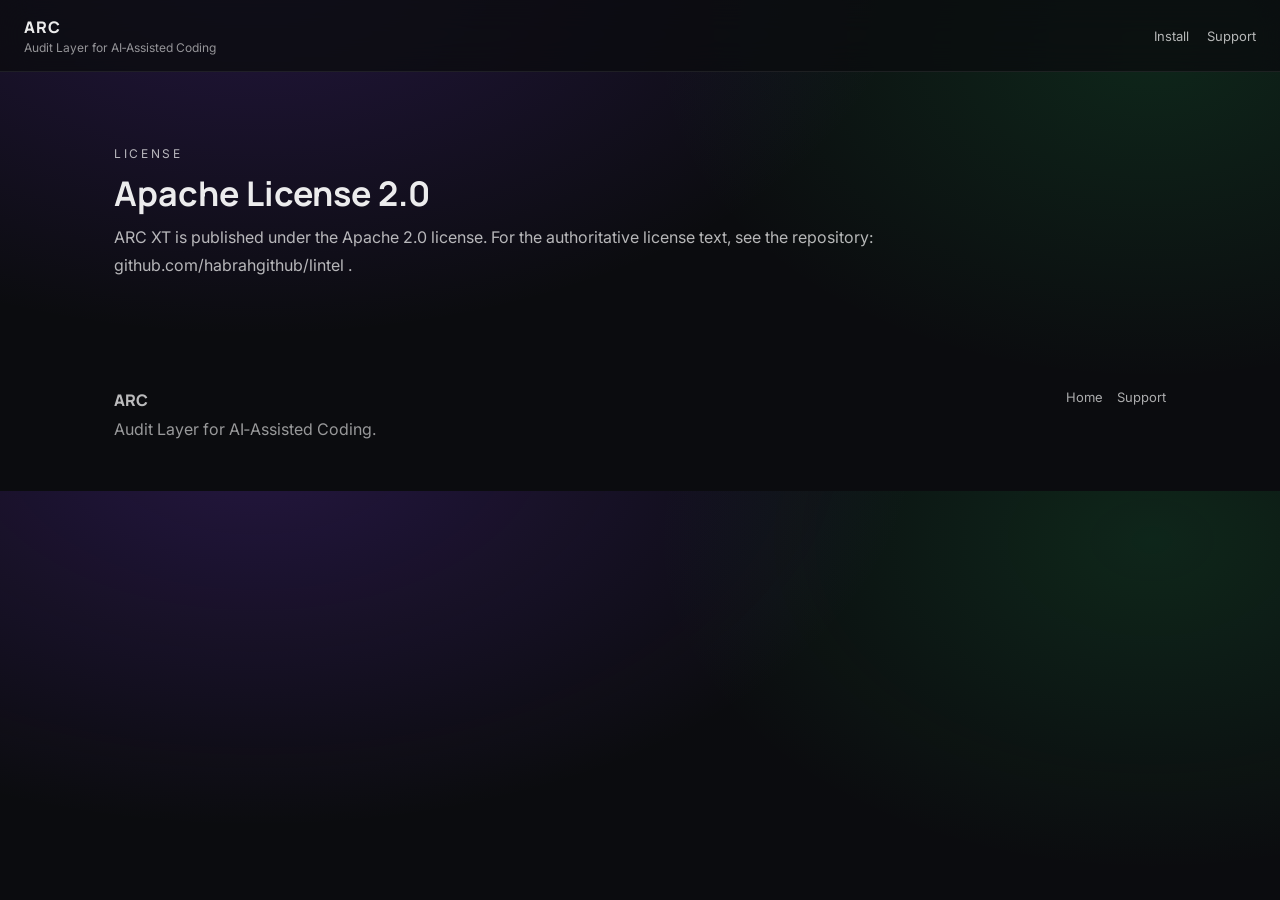
==== license.html @ 80886eba "web: ARC landing (Audit Layer category + conversion structure)" ====
<!DOCTYPE html>
<html lang="en">
  <head>
    <meta charset="UTF-8" />
    <meta name="viewport" content="width=device-width, initial-scale=1.0" />
    <title>ARC — License</title>
    <meta name="theme-color" content="#0e0e0e" />
    <link rel="preconnect" href="https://fonts.googleapis.com" />
    <link rel="preconnect" href="https://fonts.gstatic.com" crossorigin />
    <link
      href="https://fonts.googleapis.com/css2?family=Inter:wght@400;500;600;700&family=Manrope:wght@700;800&display=swap"
      rel="stylesheet"
    />
    <link rel="stylesheet" href="./styles.css" />
  </head>
  <body>
    <header class="site-header">
      <a class="brand" href="./index.html" aria-label="ARC home">
        <div class="brand-mark">ARC</div>
        <div class="brand-subtitle">Audit Layer for AI‑Assisted Coding</div>
      </a>
      <nav class="site-nav">
        <a href="./index.html#install">Install</a>
        <a href="./support.html">Support</a>
      </nav>
    </header>

    <main>
      <section class="section">
        <div class="section-heading">
          <p class="section-kicker">License</p>
          <h2>Apache License 2.0</h2>
          <p>
            ARC XT is published under the Apache 2.0 license. For the authoritative license text,
            see the repository:
            <a href="https://github.com/habrahgithub/lintel" target="_blank" rel="noreferrer">
              github.com/habrahgithub/lintel
            </a>.
          </p>
        </div>
      </section>
    </main>

    <footer class="site-footer">
      <div>
        <p class="footer-brand">ARC</p>
        <p class="footer-copy">Audit Layer for AI‑Assisted Coding.</p>
      </div>
      <nav class="footer-links">
        <a href="./index.html">Home</a>
        <a href="./support.html">Support</a>
      </nav>
    </footer>
  </body>
</html>
---- styles.css ----
:root {
  color-scheme: dark;
  --bg: #0b0c0f;
  --panel: rgba(255, 255, 255, 0.06);
  --panel-2: rgba(255, 255, 255, 0.04);
  --border: rgba(255, 255, 255, 0.14);
  --text: rgba(255, 255, 255, 0.92);
  --muted: rgba(255, 255, 255, 0.70);
  --muted-2: rgba(255, 255, 255, 0.56);
  --accent: #7c3aed;
  --accent-2: #22c55e;
  --shadow: 0 20px 60px rgba(0, 0, 0, 0.45);
  --radius: 18px;
}

* {
  box-sizing: border-box;
}

html,
body {
  margin: 0;
  padding: 0;
  font-family: Inter, system-ui, -apple-system, Segoe UI, Roboto, Arial, sans-serif;
  background: radial-gradient(1200px 700px at 20% -10%, rgba(124, 58, 237, 0.22), transparent 55%),
    radial-gradient(900px 600px at 90% 10%, rgba(34, 197, 94, 0.14), transparent 55%),
    var(--bg);
  color: var(--text);
}

a {
  color: inherit;
  text-decoration: none;
}

.sr-only {
  position: absolute;
  width: 1px;
  height: 1px;
  padding: 0;
  margin: -1px;
  overflow: hidden;
  clip: rect(0, 0, 0, 0);
  border: 0;
}

.site-header {
  position: sticky;
  top: 0;
  z-index: 10;
  display: flex;
  align-items: center;
  justify-content: space-between;
  padding: 16px 24px;
  background: rgba(11, 12, 15, 0.78);
  backdrop-filter: blur(16px);
  border-bottom: 1px solid rgba(255, 255, 255, 0.08);
}

.brand {
  display: grid;
  gap: 2px;
}

.brand-mark {
  font-family: Manrope, Inter, system-ui, sans-serif;
  font-weight: 800;
  letter-spacing: 0.06em;
}

.brand-subtitle {
  font-size: 12px;
  color: var(--muted-2);
}

.site-nav {
  display: flex;
  gap: 18px;
  align-items: center;
}

.site-nav a {
  font-size: 13px;
  color: var(--muted);
}

.site-nav a:hover {
  color: var(--text);
}

.nav-toggle {
  display: none;
  width: 44px;
  height: 38px;
  border-radius: 12px;
  border: 1px solid rgba(255, 255, 255, 0.14);
  background: rgba(255, 255, 255, 0.04);
  padding: 10px;
  cursor: pointer;
}

.nav-toggle span {
  display: block;
  height: 2px;
  background: rgba(255, 255, 255, 0.72);
  margin: 4px 0;
}

.section {
  max-width: 1100px;
  margin: 0 auto;
  padding: 72px 24px;
}

.section.muted {
  background: linear-gradient(180deg, rgba(255, 255, 255, 0.04), rgba(255, 255, 255, 0));
  border-top: 1px solid rgba(255, 255, 255, 0.06);
  border-bottom: 1px solid rgba(255, 255, 255, 0.06);
}

.hero {
  display: grid;
  grid-template-columns: 1.2fr 0.8fr;
  gap: 28px;
  align-items: start;
  padding-top: 48px;
}

.kicker {
  font-size: 12px;
  letter-spacing: 0.22em;
  text-transform: uppercase;
  color: var(--muted-2);
  margin: 0 0 10px;
}

h1 {
  font-family: Manrope, Inter, system-ui, sans-serif;
  font-size: 46px;
  line-height: 1.06;
  margin: 0 0 14px;
}

.hero-text {
  font-size: 16px;
  line-height: 1.7;
  color: var(--muted);
  max-width: 58ch;
  margin: 0;
}

.diagram {
  margin-top: 18px;
  border: 1px solid rgba(255, 255, 255, 0.12);
  border-radius: var(--radius);
  background: rgba(255, 255, 255, 0.04);
  padding: 14px 16px;
}

.diagram pre {
  margin: 0;
  font-family: ui-monospace, SFMono-Regular, Menlo, Monaco, Consolas, monospace;
  font-size: 13px;
  color: rgba(255, 255, 255, 0.76);
}

.hero-actions {
  display: flex;
  flex-wrap: wrap;
  gap: 12px;
  margin-top: 18px;
}

.button {
  display: inline-flex;
  align-items: center;
  justify-content: center;
  padding: 12px 16px;
  border-radius: 14px;
  border: 1px solid rgba(255, 255, 255, 0.16);
  font-weight: 600;
  font-size: 14px;
}

.button-primary {
  background: linear-gradient(180deg, rgba(124, 58, 237, 0.95), rgba(124, 58, 237, 0.70));
  border-color: rgba(124, 58, 237, 0.65);
}

.button-secondary {
  background: rgba(255, 255, 255, 0.04);
}

.hero-note {
  margin-top: 14px;
  font-size: 13px;
  color: var(--muted-2);
}

.hero-visual {
  display: flex;
  justify-content: flex-end;
}

.glass-panel {
  width: 100%;
  border-radius: var(--radius);
  background: var(--panel);
  border: 1px solid rgba(255, 255, 255, 0.16);
  box-shadow: var(--shadow);
  padding: 18px 18px 14px;
}

.glass-title {
  font-weight: 700;
  margin-bottom: 10px;
}

.glass-list {
  margin: 0;
  padding-left: 18px;
  color: var(--muted);
}

.section-heading {
  max-width: 78ch;
}

.section-kicker {
  margin: 0 0 10px;
  font-size: 12px;
  letter-spacing: 0.22em;
  text-transform: uppercase;
  color: var(--muted-2);
}

h2 {
  font-family: Manrope, Inter, system-ui, sans-serif;
  font-size: 34px;
  line-height: 1.12;
  margin: 0 0 12px;
}

.section-heading p {
  color: var(--muted);
  line-height: 1.7;
  margin: 0 0 10px;
}

.callout {
  margin-top: 16px;
  padding: 14px 16px;
  border-radius: var(--radius);
  background: rgba(124, 58, 237, 0.10);
  border: 1px solid rgba(124, 58, 237, 0.26);
  color: rgba(255, 255, 255, 0.86);
}

.steps {
  display: grid;
  grid-template-columns: repeat(3, 1fr);
  gap: 14px;
  margin-top: 26px;
}

.step-card {
  border-radius: var(--radius);
  background: rgba(255, 255, 255, 0.04);
  border: 1px solid rgba(255, 255, 255, 0.10);
  padding: 18px;
}

.step-number {
  display: inline-flex;
  align-items: center;
  justify-content: center;
  width: 38px;
  height: 28px;
  border-radius: 999px;
  background: rgba(255, 255, 255, 0.06);
  border: 1px solid rgba(255, 255, 255, 0.12);
  font-weight: 700;
  font-size: 12px;
  letter-spacing: 0.08em;
}

.step-card h3 {
  margin: 12px 0 8px;
  font-size: 16px;
}

.step-card p {
  margin: 0;
  color: var(--muted);
  line-height: 1.6;
}

.note {
  margin-top: 18px;
  border-radius: var(--radius);
  border: 1px solid rgba(255, 255, 255, 0.12);
  background: rgba(255, 255, 255, 0.03);
  padding: 14px 16px;
  color: rgba(255, 255, 255, 0.78);
}

.proof-grid {
  display: grid;
  grid-template-columns: repeat(3, 1fr);
  gap: 14px;
  margin-top: 26px;
}

.proof-card {
  border-radius: var(--radius);
  background: rgba(255, 255, 255, 0.04);
  border: 1px solid rgba(255, 255, 255, 0.10);
  padding: 18px;
}

.proof-card h3 {
  margin: 0 0 8px;
  font-size: 16px;
}

.proof-card p {
  margin: 0;
  color: var(--muted);
  line-height: 1.6;
}

.table-wrap {
  margin-top: 22px;
  border-radius: var(--radius);
  border: 1px solid rgba(255, 255, 255, 0.12);
  overflow-x: auto;
  background: rgba(255, 255, 255, 0.03);
}

table {
  width: 100%;
  border-collapse: collapse;
  min-width: 520px;
}

th,
td {
  padding: 14px 16px;
  border-bottom: 1px solid rgba(255, 255, 255, 0.08);
}

th {
  text-align: left;
  color: rgba(255, 255, 255, 0.86);
  font-weight: 700;
}

td {
  color: var(--muted);
}

.install-grid {
  display: grid;
  grid-template-columns: 1.2fr 0.8fr;
  gap: 14px;
  margin-top: 26px;
}

.install-card {
  border-radius: var(--radius);
  background: rgba(255, 255, 255, 0.04);
  border: 1px solid rgba(255, 255, 255, 0.10);
  padding: 18px;
}

.install-card-primary {
  background: rgba(124, 58, 237, 0.10);
  border-color: rgba(124, 58, 237, 0.26);
}

.install-card h3 {
  margin: 0 0 8px;
  font-size: 16px;
}

.install-card p {
  margin: 0 0 14px;
  color: var(--muted);
  line-height: 1.6;
}

.site-footer {
  max-width: 1100px;
  margin: 0 auto;
  padding: 28px 24px 52px;
  display: flex;
  justify-content: space-between;
  align-items: flex-start;
  gap: 24px;
  color: rgba(255, 255, 255, 0.72);
}

.footer-brand {
  font-family: Manrope, Inter, system-ui, sans-serif;
  font-weight: 800;
  margin: 0;
}

.footer-copy {
  margin: 8px 0 0;
  max-width: 54ch;
  color: rgba(255, 255, 255, 0.58);
}

.footer-links {
  display: flex;
  gap: 14px;
  flex-wrap: wrap;
}

.footer-links a {
  font-size: 13px;
  color: rgba(255, 255, 255, 0.66);
}

.footer-links a:hover {
  color: rgba(255, 255, 255, 0.92);
}

@media (max-width: 920px) {
  .hero {
    grid-template-columns: 1fr;
    padding-top: 36px;
  }

  .hero-visual {
    justify-content: flex-start;
  }

  .steps,
  .proof-grid {
    grid-template-columns: 1fr;
  }

  .install-grid {
    grid-template-columns: 1fr;
  }
}

@media (max-width: 760px) {
  .nav-toggle {
    display: inline-flex;
    align-items: center;
    justify-content: center;
  }

  .site-nav {
    display: none;
    position: absolute;
    top: 64px;
    right: 16px;
    left: 16px;
    flex-direction: column;
    padding: 16px;
    border-radius: var(--radius);
    background: rgba(11, 12, 15, 0.94);
    border: 1px solid rgba(255, 255, 255, 0.10);
  }

  .site-nav.is-open {
    display: flex;
  }
}
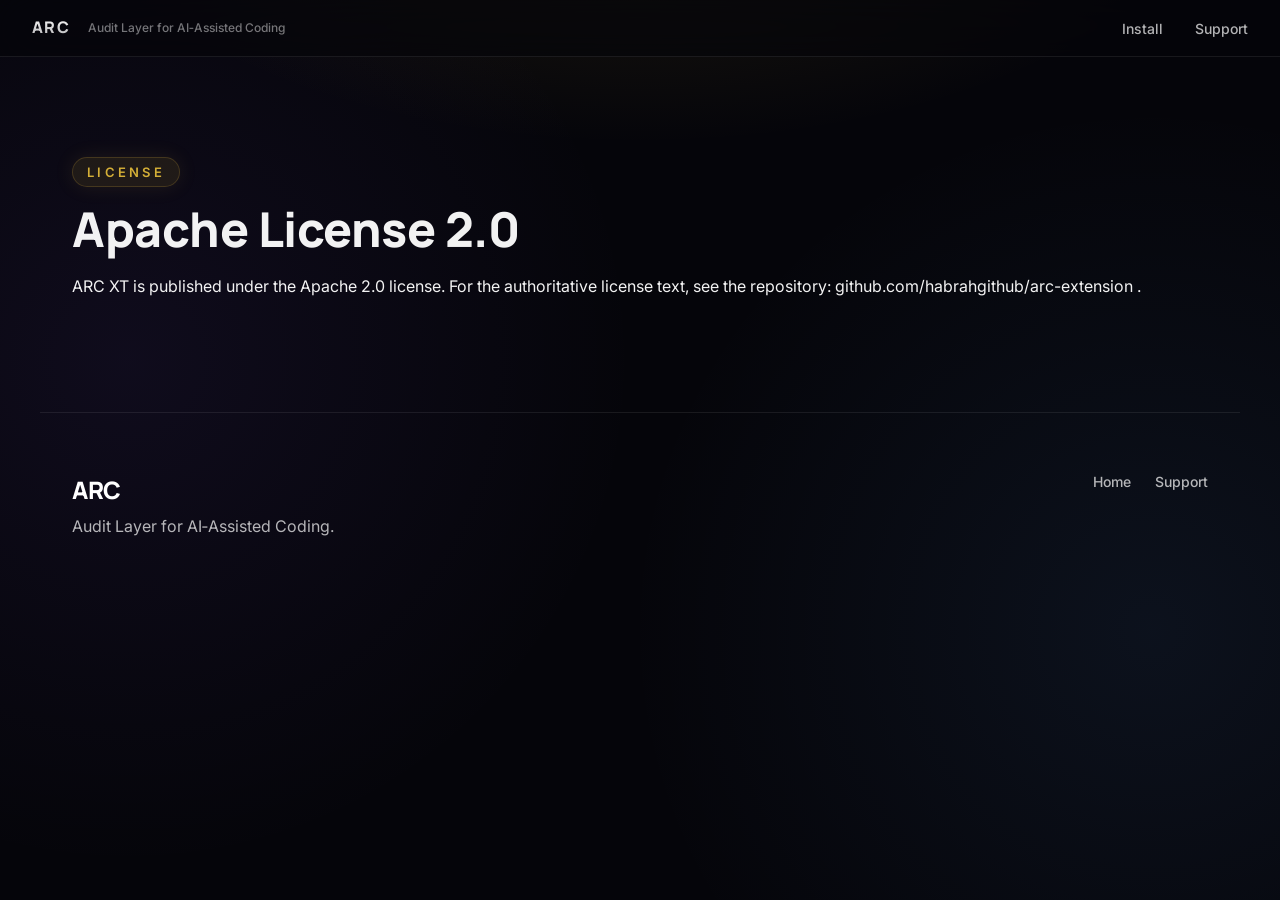
==== commit 0a5beff5: "docs: update repository and issues URLs to arc-extension" ====
--- a/license.html
+++ b/license.html
@@ -33,8 +33,8 @@
           <p>
             ARC XT is published under the Apache 2.0 license. For the authoritative license text,
             see the repository:
-            <a href="https://github.com/habrahgithub/lintel" target="_blank" rel="noreferrer">
-              github.com/habrahgithub/lintel
+            <a href="https://github.com/habrahgithub/arc-extension" target="_blank" rel="noreferrer">
+              github.com/habrahgithub/arc-extension
             </a>.
           </p>
         </div>
--- a/styles.css
+++ b/styles.css
@@ -1,16 +1,24 @@
 :root {
   color-scheme: dark;
-  --bg: #0b0c0f;
-  --panel: rgba(255, 255, 255, 0.06);
-  --panel-2: rgba(255, 255, 255, 0.04);
-  --border: rgba(255, 255, 255, 0.14);
-  --text: rgba(255, 255, 255, 0.92);
+  --bg: #05050a;
+  --bg-surface: #0a0b12;
+  --panel: rgba(255, 255, 255, 0.03);
+  --panel-hover: rgba(255, 255, 255, 0.06);
+  --border: rgba(255, 255, 255, 0.08);
+  --border-glow: rgba(212, 175, 55, 0.3);
+  --text: rgba(255, 255, 255, 0.95);
   --muted: rgba(255, 255, 255, 0.70);
-  --muted-2: rgba(255, 255, 255, 0.56);
-  --accent: #7c3aed;
-  --accent-2: #22c55e;
-  --shadow: 0 20px 60px rgba(0, 0, 0, 0.45);
-  --radius: 18px;
+  --muted-2: rgba(255, 255, 255, 0.45);
+  
+  /* Brand accents */
+  --accent: #d4af37;
+  --accent-glow: rgba(212, 175, 55, 0.6);
+  --accent-secondary: #60a5fa;
+  --accent-purple: #8b5cf6;
+
+  --shadow: 0 30px 60px -10px rgba(0, 0, 0, 0.6), 0 0 20px rgba(212, 175, 55, 0.05);
+  --radius: 20px;
+  --transition: all 0.4s cubic-bezier(0.16, 1, 0.3, 1);
 }
 
 * {
@@ -21,425 +29,708 @@
 body {
   margin: 0;
   padding: 0;
-  font-family: Inter, system-ui, -apple-system, Segoe UI, Roboto, Arial, sans-serif;
-  background: radial-gradient(1200px 700px at 20% -10%, rgba(124, 58, 237, 0.22), transparent 55%),
-    radial-gradient(900px 600px at 90% 10%, rgba(34, 197, 94, 0.14), transparent 55%),
-    var(--bg);
+  font-family: Inter, system-ui, sans-serif;
+  background-color: var(--bg);
+  background-image: 
+    radial-gradient(ellipse 80% 60% at 50% -20%, rgba(212, 175, 55, 0.15), transparent 60%),
+    radial-gradient(circle at 10% 40%, rgba(139, 92, 246, 0.08), transparent 40%),
+    radial-gradient(circle at 90% 70%, rgba(96, 165, 250, 0.08), transparent 40%);
+  background-attachment: fixed;
   color: var(--text);
+  overflow-x: hidden;
+  scroll-behavior: smooth;
+}
+
+::selection {
+  background: var(--accent);
+  color: #000;
 }
 
 a {
   color: inherit;
   text-decoration: none;
+  transition: var(--transition);
 }
 
 .sr-only {
-  position: absolute;
-  width: 1px;
-  height: 1px;
-  padding: 0;
-  margin: -1px;
-  overflow: hidden;
-  clip: rect(0, 0, 0, 0);
-  border: 0;
-}
-
+  position: absolute; width: 1px; height: 1px; padding: 0; margin: -1px;
+  overflow: hidden; clip: rect(0, 0, 0, 0); border: 0;
+}
+
+/* Base Animations classes */
+.fade-up {
+  opacity: 0;
+  transform: translateY(30px);
+  transition: opacity 0.8s cubic-bezier(0.16, 1, 0.3, 1), transform 0.8s cubic-bezier(0.16, 1, 0.3, 1);
+}
+.fade-up.in-view {
+  opacity: 1;
+  transform: translateY(0);
+}
+.delay-1 { transition-delay: 0.1s; }
+.delay-2 { transition-delay: 0.2s; }
+.delay-3 { transition-delay: 0.3s; }
+
+/* Header Elements */
 .site-header {
   position: sticky;
   top: 0;
-  z-index: 10;
+  z-index: 50;
   display: flex;
   align-items: center;
   justify-content: space-between;
-  padding: 16px 24px;
-  background: rgba(11, 12, 15, 0.78);
-  backdrop-filter: blur(16px);
-  border-bottom: 1px solid rgba(255, 255, 255, 0.08);
+  padding: 16px 32px;
+  background: rgba(5, 5, 10, 0.65);
+  backdrop-filter: blur(24px);
+  -webkit-backdrop-filter: blur(24px);
+  border-bottom: 1px solid var(--border);
+  transition: var(--transition);
+}
+
+.site-header.scrolled {
+  padding: 12px 32px;
+  box-shadow: 0 10px 30px rgba(0, 0, 0, 0.3);
 }
 
 .brand {
   display: grid;
-  gap: 2px;
+  grid-template-columns: 44px auto;
+  grid-template-rows: auto auto;
+  column-gap: 12px;
+  row-gap: 2px;
+  align-items: center;
+}
+
+.brand:hover .brand-logo {
+  transform: scale(1.05) rotate(5deg);
+  border-color: var(--accent);
+  box-shadow: 0 0 15px var(--accent-glow);
+}
+
+.brand-logo {
+  grid-row: 1 / span 2;
+  width: 44px;
+  height: 44px;
+  border-radius: 12px;
+  border: 1px solid var(--accent);
+  background: url('./assets/images/arc-icon.png') center/contain no-repeat, linear-gradient(135deg, rgba(255,255,255,0.05), rgba(0,0,0,0.8));
+  box-shadow: 0 0 12px var(--accent-glow);
+  transition: var(--transition);
 }
 
 .brand-mark {
   font-family: Manrope, Inter, system-ui, sans-serif;
   font-weight: 800;
-  letter-spacing: 0.06em;
+  letter-spacing: 0.08em;
+  font-size: 16px;
+  background: linear-gradient(180deg, #fff, var(--muted));
+  -webkit-background-clip: text;
+  -webkit-text-fill-color: transparent;
 }
 
 .brand-subtitle {
   font-size: 12px;
   color: var(--muted-2);
+  font-weight: 500;
 }
 
 .site-nav {
   display: flex;
-  gap: 18px;
+  gap: 32px;
   align-items: center;
 }
 
 .site-nav a {
-  font-size: 13px;
+  font-size: 14px;
+  font-weight: 500;
   color: var(--muted);
+  position: relative;
+}
+
+.site-nav a::after {
+  content: '';
+  position: absolute;
+  bottom: -4px;
+  left: 0;
+  width: 0;
+  height: 1px;
+  background: var(--accent);
+  transition: width 0.3s ease;
 }
 
 .site-nav a:hover {
   color: var(--text);
+}
+.site-nav a:hover::after {
+  width: 100%;
 }
 
 .nav-toggle {
   display: none;
   width: 44px;
-  height: 38px;
+  height: 40px;
   border-radius: 12px;
-  border: 1px solid rgba(255, 255, 255, 0.14);
-  background: rgba(255, 255, 255, 0.04);
+  border: 1px solid var(--border);
+  background: var(--panel);
   padding: 10px;
   cursor: pointer;
+  transition: var(--transition);
 }
 
 .nav-toggle span {
   display: block;
   height: 2px;
-  background: rgba(255, 255, 255, 0.72);
+  background: var(--text);
   margin: 4px 0;
-}
-
+  border-radius: 2px;
+  transition: var(--transition);
+}
+
+/* Sections */
 .section {
-  max-width: 1100px;
+  max-width: 1200px;
   margin: 0 auto;
-  padding: 72px 24px;
+  padding: 100px 32px;
+  position: relative;
 }
 
 .section.muted {
-  background: linear-gradient(180deg, rgba(255, 255, 255, 0.04), rgba(255, 255, 255, 0));
-  border-top: 1px solid rgba(255, 255, 255, 0.06);
-  border-bottom: 1px solid rgba(255, 255, 255, 0.06);
-}
-
+  background: linear-gradient(180deg, rgba(255,255,255,0.02) 0%, rgba(255,255,255,0) 100%);
+  border-top: 1px solid var(--border);
+  border-bottom: 1px solid var(--border);
+  border-radius: 40px;
+  margin: 60px auto;
+  box-shadow: inset 0 1px 0 rgba(255,255,255,0.05);
+}
+
+/* Typography Enhancements */
+.kicker, .section-kicker {
+  display: inline-block;
+  font-size: 13px;
+  font-weight: 600;
+  letter-spacing: 0.25em;
+  text-transform: uppercase;
+  color: var(--accent);
+  margin: 0 0 16px;
+  padding: 6px 14px;
+  background: rgba(212, 175, 55, 0.1);
+  border: 1px solid rgba(212, 175, 55, 0.2);
+  border-radius: 30px;
+  box-shadow: 0 0 20px rgba(212, 175, 55, 0.1);
+}
+
+h1 {
+  font-family: Manrope, Inter, sans-serif;
+  font-size: clamp(2.8rem, 6vw, 4.5rem);
+  line-height: 1.05;
+  margin: 0 0 24px;
+  font-weight: 800;
+  letter-spacing: -0.02em;
+  background: linear-gradient(180deg, #FFFFFF 0%, rgba(255, 255, 255, 0.6) 100%);
+  -webkit-background-clip: text;
+  -webkit-text-fill-color: transparent;
+}
+
+h2 {
+  font-family: Manrope, Inter, sans-serif;
+  font-size: clamp(2rem, 4vw, 3rem);
+  line-height: 1.1;
+  margin: 0 0 20px;
+  font-weight: 800;
+  letter-spacing: -0.01em;
+}
+
+/* Hero Section */
 .hero {
   display: grid;
   grid-template-columns: 1.2fr 0.8fr;
-  gap: 28px;
-  align-items: start;
-  padding-top: 48px;
-}
-
-.kicker {
-  font-size: 12px;
-  letter-spacing: 0.22em;
-  text-transform: uppercase;
-  color: var(--muted-2);
-  margin: 0 0 10px;
-}
-
-h1 {
-  font-family: Manrope, Inter, system-ui, sans-serif;
-  font-size: 46px;
-  line-height: 1.06;
-  margin: 0 0 14px;
+  gap: 40px;
+  align-items: center;
+  min-height: calc(100vh - 80px);
+  padding-top: 60px;
+  padding-bottom: 60px;
 }
 
 .hero-text {
-  font-size: 16px;
+  font-size: clamp(1.05rem, 1.5vw, 1.2rem);
   line-height: 1.7;
   color: var(--muted);
   max-width: 58ch;
-  margin: 0;
-}
-
+  margin: 0 0 30px;
+  text-wrap: balance;
+}
+
+/* Diagram styling */
 .diagram {
-  margin-top: 18px;
-  border: 1px solid rgba(255, 255, 255, 0.12);
+  position: relative;
+  margin-top: 24px;
+  border: 1px solid rgba(255, 255, 255, 0.08);
   border-radius: var(--radius);
-  background: rgba(255, 255, 255, 0.04);
-  padding: 14px 16px;
+  background: linear-gradient(145deg, rgba(255, 255, 255, 0.03) 0%, rgba(255, 255, 255, 0.01) 100%);
+  backdrop-filter: blur(10px);
+  padding: 24px;
+  overflow: hidden;
+}
+
+.diagram::before {
+  content: '';
+  position: absolute;
+  top: 0; left: -100%;
+  width: 50%; height: 100%;
+  background: linear-gradient(90deg, transparent, rgba(212,175,55,0.1), transparent);
+  animation: shine 4s ease-in-out infinite;
+}
+
+@keyframes shine {
+  100% { left: 200%; }
 }
 
 .diagram pre {
   margin: 0;
-  font-family: ui-monospace, SFMono-Regular, Menlo, Monaco, Consolas, monospace;
-  font-size: 13px;
-  color: rgba(255, 255, 255, 0.76);
-}
-
+  font-family: "SFMono-Regular", Consolas, "Liberation Mono", Menlo, Courier, monospace;
+  font-size: 14px;
+  color: var(--text);
+  line-height: 1.8;
+}
+
+/* Buttons */
 .hero-actions {
   display: flex;
   flex-wrap: wrap;
-  gap: 12px;
-  margin-top: 18px;
+  gap: 16px;
+  margin-top: 30px;
 }
 
 .button {
   display: inline-flex;
   align-items: center;
   justify-content: center;
-  padding: 12px 16px;
+  padding: 14px 28px;
   border-radius: 14px;
-  border: 1px solid rgba(255, 255, 255, 0.16);
+  border: 1px solid transparent;
   font-weight: 600;
+  font-size: 15px;
+  transition: var(--transition);
+  cursor: pointer;
+  position: relative;
+  overflow: hidden;
+}
+
+.button-primary {
+  background: linear-gradient(to bottom, #d4af37, #997a00);
+  color: #000;
+  box-shadow: 0 4px 15px rgba(212, 175, 55, 0.3), inset 0 1px 0 rgba(255,255,255,0.4);
+}
+
+.button-primary:hover {
+  transform: translateY(-2px);
+  box-shadow: 0 8px 25px rgba(212, 175, 55, 0.4), inset 0 1px 0 rgba(255,255,255,0.5);
+  background: linear-gradient(to bottom, #e2be48, #a88700);
+}
+
+.button-secondary {
+  background: rgba(255, 255, 255, 0.05);
+  border-color: rgba(255, 255, 255, 0.15);
+  color: var(--text);
+  backdrop-filter: blur(8px);
+}
+
+.button-secondary:hover {
+  background: rgba(255, 255, 255, 0.1);
+  border-color: rgba(255, 255, 255, 0.3);
+  transform: translateY(-2px);
+}
+
+.hero-note {
+  margin-top: 24px;
   font-size: 14px;
-}
-
-.button-primary {
-  background: linear-gradient(180deg, rgba(124, 58, 237, 0.95), rgba(124, 58, 237, 0.70));
-  border-color: rgba(124, 58, 237, 0.65);
-}
-
-.button-secondary {
-  background: rgba(255, 255, 255, 0.04);
-}
-
-.hero-note {
-  margin-top: 14px;
+  color: var(--muted-2);
+  display: flex;
+  align-items: center;
+  gap: 8px;
+}
+.hero-note::before {
+  content: '';
+  display: inline-block;
+  width: 8px; height: 8px;
+  background: var(--accent);
+  border-radius: 50%;
+  box-shadow: 0 0 10px var(--accent);
+}
+
+/* Posture Badges for Lintel Governance Alignment */
+.posture-notes {
+  display: flex;
+  gap: 12px;
+  flex-wrap: wrap;
+  margin-top: 24px;
+}
+.posture-badge {
+  background: rgba(14, 99, 156, 0.15);
+  color: #60a5fa;
+  border: 1px solid rgba(96, 165, 250, 0.3);
+  padding: 6px 12px;
+  border-radius: 4px;
   font-size: 13px;
-  color: var(--muted-2);
-}
-
+  font-weight: 600;
+  letter-spacing: 0.05em;
+  text-transform: uppercase;
+}
+
+/* Glass panel */
 .hero-visual {
   display: flex;
   justify-content: flex-end;
+  position: relative;
+  perspective: 1000px;
 }
 
 .glass-panel {
   width: 100%;
-  border-radius: var(--radius);
-  background: var(--panel);
-  border: 1px solid rgba(255, 255, 255, 0.16);
+  border-radius: 24px;
+  background: linear-gradient(135deg, rgba(255, 255, 255, 0.05) 0%, rgba(255, 255, 255, 0.01) 100%);
+  backdrop-filter: blur(20px);
+  -webkit-backdrop-filter: blur(20px);
+  border: 1px solid rgba(255, 255, 255, 0.1);
   box-shadow: var(--shadow);
-  padding: 18px 18px 14px;
+  padding: 32px;
+  position: relative;
+  transform-style: preserve-3d;
+  transition: transform 0.1s ease-out;
+}
+
+.glass-panel::before {
+  content: '';
+  position: absolute;
+  top: -1px; left: -1px; right: -1px; bottom: -1px;
+  border-radius: 24px;
+  padding: 1px;
+  background: linear-gradient(45deg, rgba(255,255,255,0.2), transparent 40%, rgba(212,175,55,0.4));
+  -webkit-mask: linear-gradient(#fff 0 0) content-box, linear-gradient(#fff 0 0);
+  -webkit-mask-composite: xor;
+  mask-composite: exclude;
+  pointer-events: none;
 }
 
 .glass-title {
+  font-family: Manrope, sans-serif;
+  font-size: 1.25rem;
   font-weight: 700;
-  margin-bottom: 10px;
+  margin-bottom: 20px;
+  transform: translateZ(20px);
 }
 
 .glass-list {
   margin: 0;
-  padding-left: 18px;
+  padding-left: 20px;
   color: var(--muted);
-}
-
-.section-heading {
-  max-width: 78ch;
-}
-
-.section-kicker {
-  margin: 0 0 10px;
-  font-size: 12px;
-  letter-spacing: 0.22em;
-  text-transform: uppercase;
-  color: var(--muted-2);
-}
-
-h2 {
-  font-family: Manrope, Inter, system-ui, sans-serif;
-  font-size: 34px;
-  line-height: 1.12;
-  margin: 0 0 12px;
-}
-
-.section-heading p {
-  color: var(--muted);
-  line-height: 1.7;
-  margin: 0 0 10px;
-}
-
-.callout {
-  margin-top: 16px;
-  padding: 14px 16px;
-  border-radius: var(--radius);
-  background: rgba(124, 58, 237, 0.10);
-  border: 1px solid rgba(124, 58, 237, 0.26);
-  color: rgba(255, 255, 255, 0.86);
-}
-
-.steps {
+  transform: translateZ(10px);
+}
+
+.glass-list li {
+  margin-bottom: 12px;
+  line-height: 1.6;
+}
+.glass-list li::marker {
+  color: var(--accent);
+}
+
+/* Card Grids */
+.steps,
+.proof-grid {
   display: grid;
   grid-template-columns: repeat(3, 1fr);
-  gap: 14px;
-  margin-top: 26px;
-}
-
-.step-card {
+  gap: 24px;
+  margin-top: 40px;
+}
+
+.decision-grid {
+  display: grid;
+  grid-template-columns: repeat(auto-fit, minmax(240px, 1fr));
+  gap: 24px;
+  margin-top: 40px;
+}
+
+/* Cards Design System */
+.step-card, .proof-card, .install-card, .decision-card {
+  position: relative;
   border-radius: var(--radius);
+  background: rgba(255, 255, 255, 0.02);
+  border: 1px solid var(--border);
+  padding: 32px 28px;
+  transition: var(--transition);
+  overflow: hidden;
+  display: flex;
+  flex-direction: column;
+}
+
+.step-card:hover, .proof-card:hover, .install-card:hover, .decision-card:hover {
+  transform: translateY(-5px);
   background: rgba(255, 255, 255, 0.04);
-  border: 1px solid rgba(255, 255, 255, 0.10);
-  padding: 18px;
+  border-color: rgba(255, 255, 255, 0.2);
+  box-shadow: 0 10px 40px rgba(0, 0, 0, 0.4);
+}
+
+/* Subtle glow behind cards on hover */
+.step-card::after, .proof-card::after, .decision-card::after {
+  content: '';
+  position: absolute;
+  top: 50%; left: 50%;
+  width: 100px; height: 100px;
+  background: var(--accent);
+  filter: blur(70px);
+  transform: translate(-50%, -50%);
+  opacity: 0;
+  transition: opacity 0.5s ease;
+  pointer-events: none;
+  z-index: 0;
+}
+.step-card:hover::after, .proof-card:hover::after, .decision-card:hover::after {
+  opacity: 0.15;
 }
 
 .step-number {
+  position: relative;
+  z-index: 1;
   display: inline-flex;
   align-items: center;
   justify-content: center;
-  width: 38px;
-  height: 28px;
-  border-radius: 999px;
-  background: rgba(255, 255, 255, 0.06);
-  border: 1px solid rgba(255, 255, 255, 0.12);
+  width: 44px;
+  height: 44px;
+  border-radius: 12px;
+  background: linear-gradient(135deg, rgba(212,175,55,0.15), rgba(212,175,55,0.05));
+  border: 1px solid rgba(212,175,55,0.3);
+  color: var(--accent);
+  font-weight: 800;
+  font-size: 14px;
+  margin-bottom: 20px;
+}
+
+.step-card h3, .proof-card h3 {
+  position: relative;
+  z-index: 1;
+  margin: 0 0 12px;
+  font-size: 1.25rem;
+  font-family: Manrope, sans-serif;
   font-weight: 700;
-  font-size: 12px;
-  letter-spacing: 0.08em;
-}
-
-.step-card h3 {
-  margin: 12px 0 8px;
-  font-size: 16px;
-}
-
-.step-card p {
+}
+
+.step-card p, .proof-card p, .decision-card p {
+  position: relative;
+  z-index: 1;
   margin: 0;
   color: var(--muted);
-  line-height: 1.6;
+  line-height: 1.7;
+  flex: 1;
+}
+
+/* Decision Engine States */
+.decision-header {
+  display: flex;
+  align-items: center;
+  gap: 12px;
+  margin-bottom: 12px;
+  position: relative;
+  z-index: 1;
+}
+.decision-header h3 {
+  margin: 0;
+  font-size: 1.25rem;
+  font-family: Manrope, sans-serif;
+  font-weight: 800;
+}
+.status-indicator {
+  width: 12px;
+  height: 12px;
+  border-radius: 50%;
+  box-shadow: 0 0 10px currentColor;
+}
+.decision-card.allow .status-indicator { color: #34d399; background: #34d399; }
+.decision-card.warn .status-indicator { color: #fbbf24; background: #fbbf24; }
+.decision-card.require-plan .status-indicator { color: #a78bfa; background: #a78bfa; }
+.decision-card.block .status-indicator { color: #f87171; background: #f87171; }
+
+.decision-card.allow:hover { border-color: rgba(52, 211, 153, 0.4); }
+.decision-card.warn:hover { border-color: rgba(251, 191, 36, 0.4); }
+.decision-card.require-plan:hover { border-color: rgba(167, 139, 250, 0.4); }
+.decision-card.block:hover { border-color: rgba(248, 113, 113, 0.4); }
+
+.decision-card.allow::after { background: #34d399; }
+.decision-card.warn::after { background: #fbbf24; }
+.decision-card.require-plan::after { background: #a78bfa; }
+.decision-card.block::after { background: #f87171; }
+
+/* Callouts & Notes */
+.callout {
+  margin-top: 24px;
+  padding: 20px 24px;
+  border-radius: 16px;
+  background: linear-gradient(135deg, rgba(212, 175, 55, 0.1), rgba(0,0,0,0));
+  border: 1px solid rgba(212, 175, 55, 0.2);
+  color: rgba(255, 255, 255, 0.9);
+  font-size: 1.1rem;
+  border-left: 4px solid var(--accent);
 }
 
 .note {
-  margin-top: 18px;
-  border-radius: var(--radius);
-  border: 1px solid rgba(255, 255, 255, 0.12);
-  background: rgba(255, 255, 255, 0.03);
-  padding: 14px 16px;
-  color: rgba(255, 255, 255, 0.78);
-}
-
-.proof-grid {
-  display: grid;
-  grid-template-columns: repeat(3, 1fr);
-  gap: 14px;
-  margin-top: 26px;
-}
-
-.proof-card {
-  border-radius: var(--radius);
-  background: rgba(255, 255, 255, 0.04);
-  border: 1px solid rgba(255, 255, 255, 0.10);
-  padding: 18px;
-}
-
-.proof-card h3 {
-  margin: 0 0 8px;
-  font-size: 16px;
-}
-
-.proof-card p {
-  margin: 0;
+  margin-top: 32px;
+  border-radius: 16px;
+  border: 1px dashed rgba(255, 255, 255, 0.2);
+  background: rgba(255, 255, 255, 0.01);
+  padding: 24px;
   color: var(--muted);
-  line-height: 1.6;
-}
-
+  text-align: center;
+  font-size: 1.1rem;
+}
+
+/* Table */
 .table-wrap {
-  margin-top: 22px;
-  border-radius: var(--radius);
-  border: 1px solid rgba(255, 255, 255, 0.12);
+  margin-top: 32px;
+  border-radius: 20px;
+  border: 1px solid var(--border);
   overflow-x: auto;
-  background: rgba(255, 255, 255, 0.03);
+  background: rgba(255, 255, 255, 0.02);
+  backdrop-filter: blur(10px);
 }
 
 table {
   width: 100%;
   border-collapse: collapse;
-  min-width: 520px;
-}
-
-th,
-td {
-  padding: 14px 16px;
-  border-bottom: 1px solid rgba(255, 255, 255, 0.08);
+  min-width: 600px;
+}
+
+th, td {
+  padding: 20px 24px;
+  border-bottom: 1px solid rgba(255, 255, 255, 0.05);
+  font-size: 1.05rem;
 }
 
 th {
   text-align: left;
-  color: rgba(255, 255, 255, 0.86);
+  color: #fff;
   font-weight: 700;
+  font-family: Manrope, sans-serif;
+  background: rgba(255,255,255,0.02);
 }
 
 td {
   color: var(--muted);
 }
-
+td strong {
+  color: var(--accent);
+}
+tr:last-child td {
+  border-bottom: none;
+}
+tr:hover td {
+  background: rgba(255,255,255,0.02);
+}
+
+/* Install Grid */
 .install-grid {
   display: grid;
   grid-template-columns: 1.2fr 0.8fr;
-  gap: 14px;
-  margin-top: 26px;
-}
-
-.install-card {
-  border-radius: var(--radius);
-  background: rgba(255, 255, 255, 0.04);
-  border: 1px solid rgba(255, 255, 255, 0.10);
-  padding: 18px;
+  gap: 24px;
+  margin-top: 32px;
 }
 
 .install-card-primary {
-  background: rgba(124, 58, 237, 0.10);
-  border-color: rgba(124, 58, 237, 0.26);
-}
-
-.install-card h3 {
-  margin: 0 0 8px;
-  font-size: 16px;
-}
-
-.install-card p {
-  margin: 0 0 14px;
-  color: var(--muted);
-  line-height: 1.6;
-}
-
-.site-footer {
-  max-width: 1100px;
-  margin: 0 auto;
-  padding: 28px 24px 52px;
-  display: flex;
+  background: linear-gradient(135deg, rgba(212, 175, 55, 0.08) 0%, rgba(0,0,0,0) 100%);
+  border-color: rgba(212, 175, 55, 0.2);
+  display: flex;
+  flex-direction: column;
   justify-content: space-between;
   align-items: flex-start;
+}
+
+.install-card h3 {
+  margin: 0 0 12px;
+  font-size: 1.4rem;
+  font-family: Manrope, sans-serif;
+}
+
+.install-card p {
+  margin: 0 0 24px;
+  color: var(--muted);
+  line-height: 1.7;
+}
+
+/* Footer */
+.site-footer {
+  max-width: 1200px;
+  margin: 0 auto;
+  padding: 60px 32px;
+  display: flex;
+  justify-content: space-between;
+  align-items: flex-start;
+  gap: 32px;
+  color: var(--muted);
+  border-top: 1px solid var(--border);
+}
+
+.footer-brand {
+  font-family: Manrope, sans-serif;
+  font-weight: 800;
+  font-size: 1.5rem;
+  margin: 0 0 8px;
+  color: #fff;
+}
+
+.footer-copy {
+  margin: 0;
+  max-width: 40ch;
+  line-height: 1.6;
+}
+
+.footer-links {
+  display: flex;
   gap: 24px;
-  color: rgba(255, 255, 255, 0.72);
-}
-
-.footer-brand {
-  font-family: Manrope, Inter, system-ui, sans-serif;
-  font-weight: 800;
-  margin: 0;
-}
-
-.footer-copy {
-  margin: 8px 0 0;
-  max-width: 54ch;
-  color: rgba(255, 255, 255, 0.58);
-}
-
-.footer-links {
-  display: flex;
-  gap: 14px;
   flex-wrap: wrap;
 }
 
 .footer-links a {
-  font-size: 13px;
-  color: rgba(255, 255, 255, 0.66);
+  font-size: 14px;
+  font-weight: 500;
+  color: var(--muted);
 }
 
 .footer-links a:hover {
-  color: rgba(255, 255, 255, 0.92);
-}
-
-@media (max-width: 920px) {
+  color: #fff;
+}
+
+/* Responsive */
+@media (max-width: 960px) {
   .hero {
     grid-template-columns: 1fr;
-    padding-top: 36px;
+    padding-top: 40px;
+    text-align: center;
+  }
+  
+  .hero-text {
+    margin-left: auto;
+    margin-right: auto;
+  }
+  
+  .hero-actions {
+    justify-content: center;
+  }
+  
+  .hero-note {
+    justify-content: center;
   }
 
   .hero-visual {
-    justify-content: flex-start;
-  }
-
-  .steps,
-  .proof-grid {
+    justify-content: center;
+    margin-top: 40px;
+  }
+  
+  .glass-panel {
+    max-width: 600px;
+  }
+
+  .steps, .proof-grid, .decision-grid {
     grid-template-columns: 1fr;
+    gap: 16px;
   }
 
   .install-grid {
@@ -449,26 +740,61 @@
 
 @media (max-width: 760px) {
   .nav-toggle {
-    display: inline-flex;
+    display: flex;
+    flex-direction: column;
+    justify-content: center;
     align-items: center;
-    justify-content: center;
+  }
+  
+  .nav-toggle.is-active span:nth-child(1) {
+    transform: translateY(6px) rotate(45deg);
+  }
+  .nav-toggle.is-active span:nth-child(2) {
+    opacity: 0;
+  }
+  .nav-toggle.is-active span:nth-child(3) {
+    transform: translateY(-6px) rotate(-45deg);
   }
 
   .site-nav {
-    display: none;
     position: absolute;
-    top: 64px;
+    top: 100%;
     right: 16px;
     left: 16px;
     flex-direction: column;
-    padding: 16px;
-    border-radius: var(--radius);
-    background: rgba(11, 12, 15, 0.94);
-    border: 1px solid rgba(255, 255, 255, 0.10);
+    padding: 24px;
+    gap: 20px;
+    border-radius: 16px;
+    background: rgba(10, 11, 18, 0.98);
+    backdrop-filter: blur(20px);
+    border: 1px solid var(--border);
+    box-shadow: 0 20px 40px rgba(0,0,0,0.5);
+    opacity: 0;
+    pointer-events: none;
+    transform: translateY(-10px);
+    transition: var(--transition);
   }
 
   .site-nav.is-open {
-    display: flex;
-  }
-}
-
+    opacity: 1;
+    pointer-events: auto;
+    transform: translateY(10px);
+  }
+  
+  .section {
+    padding: 60px 24px;
+  }
+  
+  h1 {
+    font-size: 2.5rem;
+  }
+  h2 {
+    font-size: 2rem;
+  }
+  
+  .site-footer {
+    flex-direction: column;
+    text-align: center;
+    align-items: center;
+  }
+}
